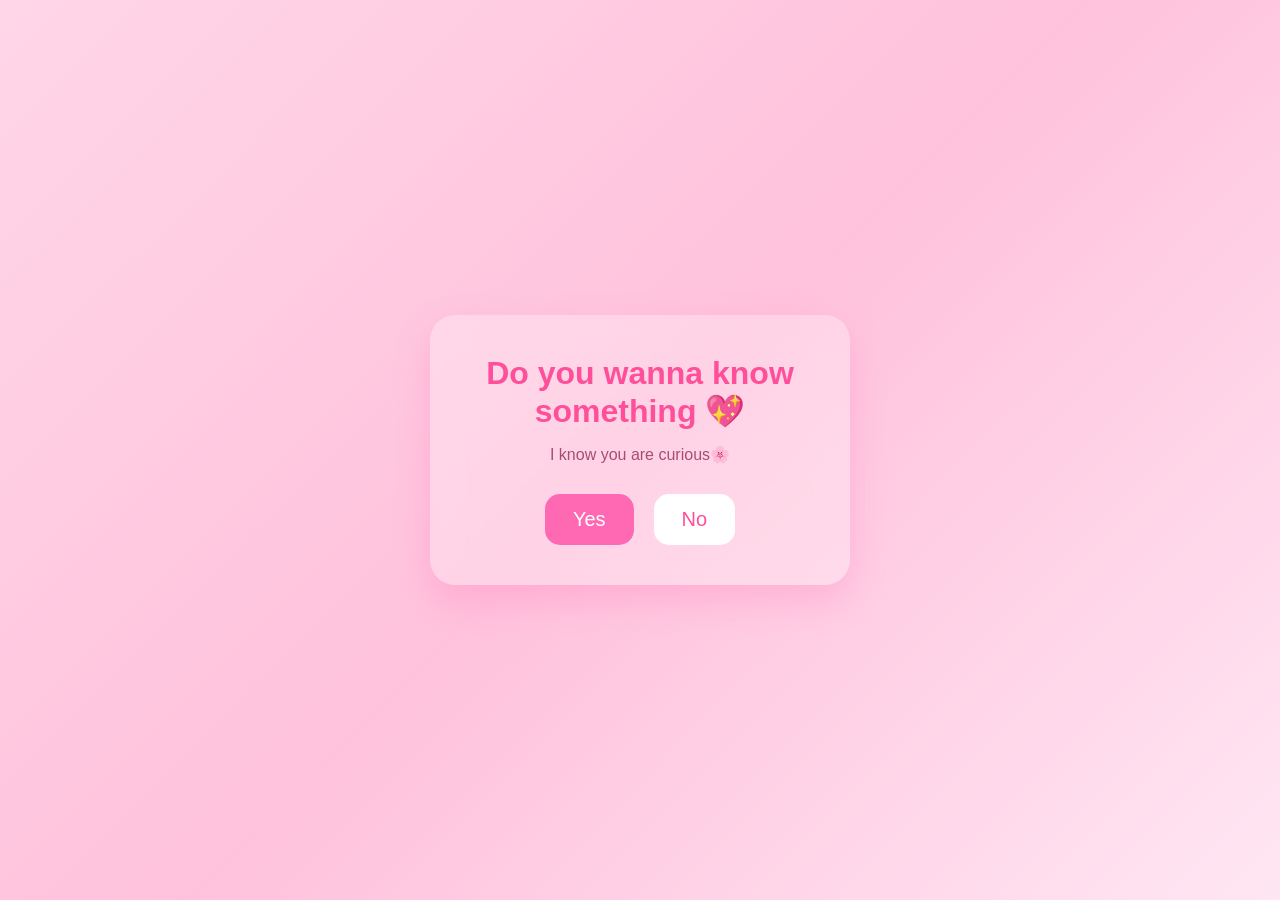
==== indexSecurity.html @ e153c4ce "Create indexSecurity.html" ====
<!DOCTYPE html>
<html lang="en">
<head>
<meta charset="UTF-8">
<meta name="viewport" content="width=device-width, initial-scale=1.0">
<title>Question 💖</title>

<style>
*{
    margin:0;
    padding:0;
    box-sizing:border-box;
    font-family:'Poppins',sans-serif;
}

body{
    height:100vh;
    display:flex;
    justify-content:center;
    align-items:center;
    overflow:hidden;
    background:linear-gradient(135deg,#ffd6e7,#ffc2dc,#ffe6f3);
}

/* Falling emojis */
.emoji{
    position:fixed;
    top:-10%;
    pointer-events:none;
    user-select:none;
    animation:fall linear infinite;
}

@keyframes fall{
    from{
        transform:translateY(-10vh) rotate(0deg);
        opacity:0;
    }
    10%{
        opacity:1;
    }
    to{
        transform:translateY(110vh) rotate(360deg);
        opacity:0;
    }
}

.card{
    width:420px;
    padding:40px;
    border-radius:25px;
    text-align:center;
    background:rgba(255,255,255,.28);
    backdrop-filter:blur(15px);
    box-shadow:0 15px 35px rgba(255,105,180,.25);
}

h1{
    color:#ff4f9a;
    margin-bottom:15px;
    font-size:32px;
}

p{
    color:#a84c72;
    margin-bottom:30px;
}

.buttons{
    display:flex;
    justify-content:center;
    gap:20px;
    align-items:center;
}

button{
    border:none;
    cursor:pointer;
    border-radius:15px;
    padding:14px 28px;
    font-size:20px;
    transition:.3s;
}

.yes-button{
    background:#ff69b4;
    color:white;
}

.yes-button:hover{
    background:#ff4f9a;
}

.no-button{
    background:white;
    color:#ff4f9a;
}

.no-button:hover{
    background:#ffe5f1;
}
</style>
</head>
<body>

<div class="card">
    <h1>Do you wanna know something 💖</h1>
    <p>I know you are curious🌸</p>

    <div class="buttons">
        <button class="yes-button" onclick="handleYesClick()">Yes </button>
        <button class="no-button" onclick="handleNoClick()">No </button>
    </div>
</div>

<script src="scirpt.js"></script>

<script>
// Falling emojis
const emojis=["💖","💕","🌸","🩷","🎀","🌷"];

for(let i=0;i<45;i++){
    const e=document.createElement("div");
    e.className="emoji";
    e.innerHTML=emojis[Math.floor(Math.random()*emojis.length)];

    e.style.left=Math.random()*100+"vw";
    e.style.fontSize=(18+Math.random()*18)+"px";
    e.style.animationDuration=(6+Math.random()*5)+"s";
    e.style.animationDelay=Math.random()*6+"s";

    document.body.appendChild(e);
}
</script>

</body>
</html>
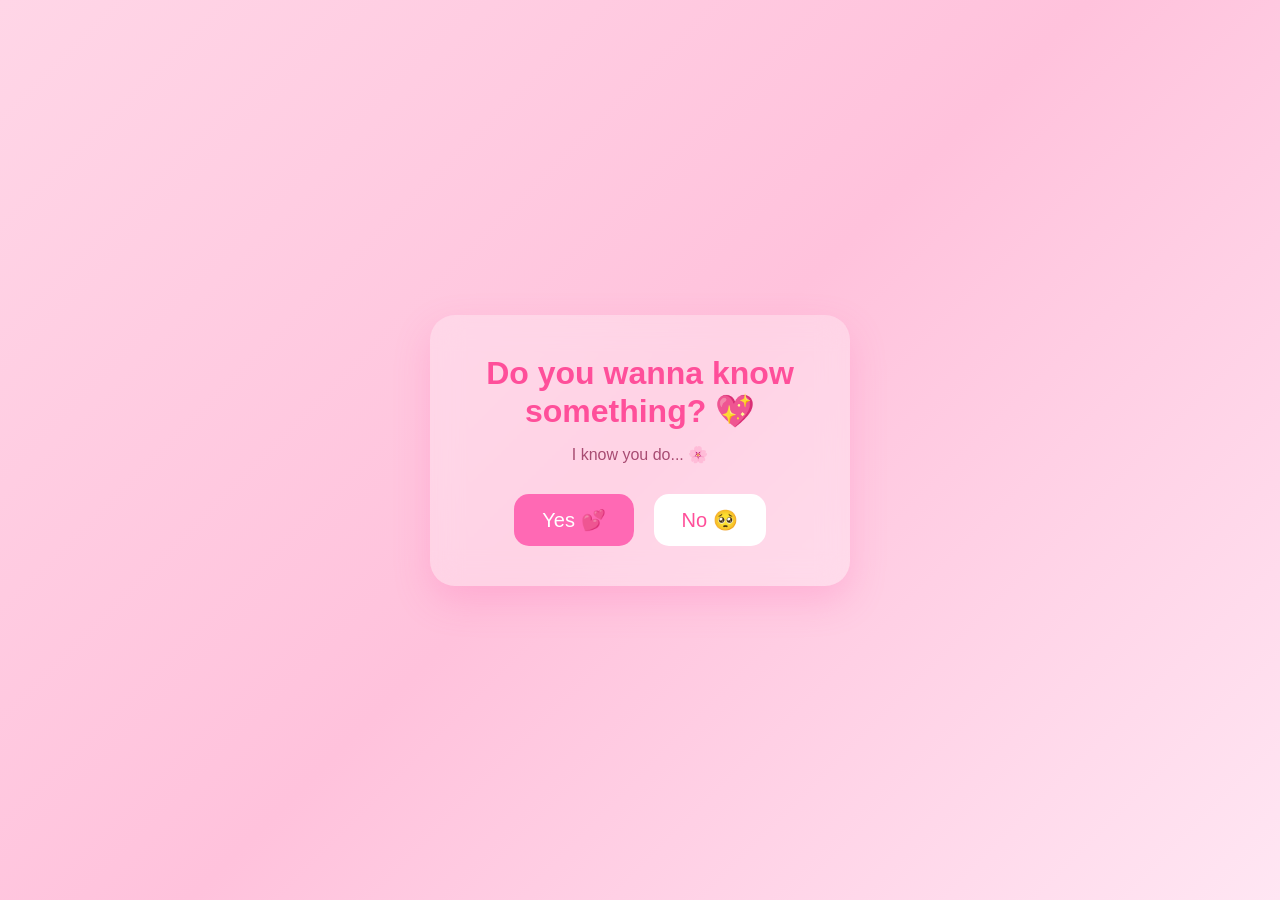
==== commit 58a0a1ed: "Create indexSecurity.html" ====
--- a/indexSecurity.html
+++ b/indexSecurity.html
@@ -104,12 +104,12 @@
 <body>
 
 <div class="card">
-    <h1>Do you wanna know something 💖</h1>
-    <p>I know you are curious🌸</p>
+    <h1>Do you wanna know something? 💖</h1>
+    <p>I know you do... 🌸</p>
 
     <div class="buttons">
-        <button class="yes-button" onclick="handleYesClick()">Yes </button>
-        <button class="no-button" onclick="handleNoClick()">No </button>
+        <button class="yes-button" onclick="handleYesClick()">Yes 💕</button>
+        <button class="no-button" onclick="handleNoClick()">No 🥺</button>
     </div>
 </div>
 
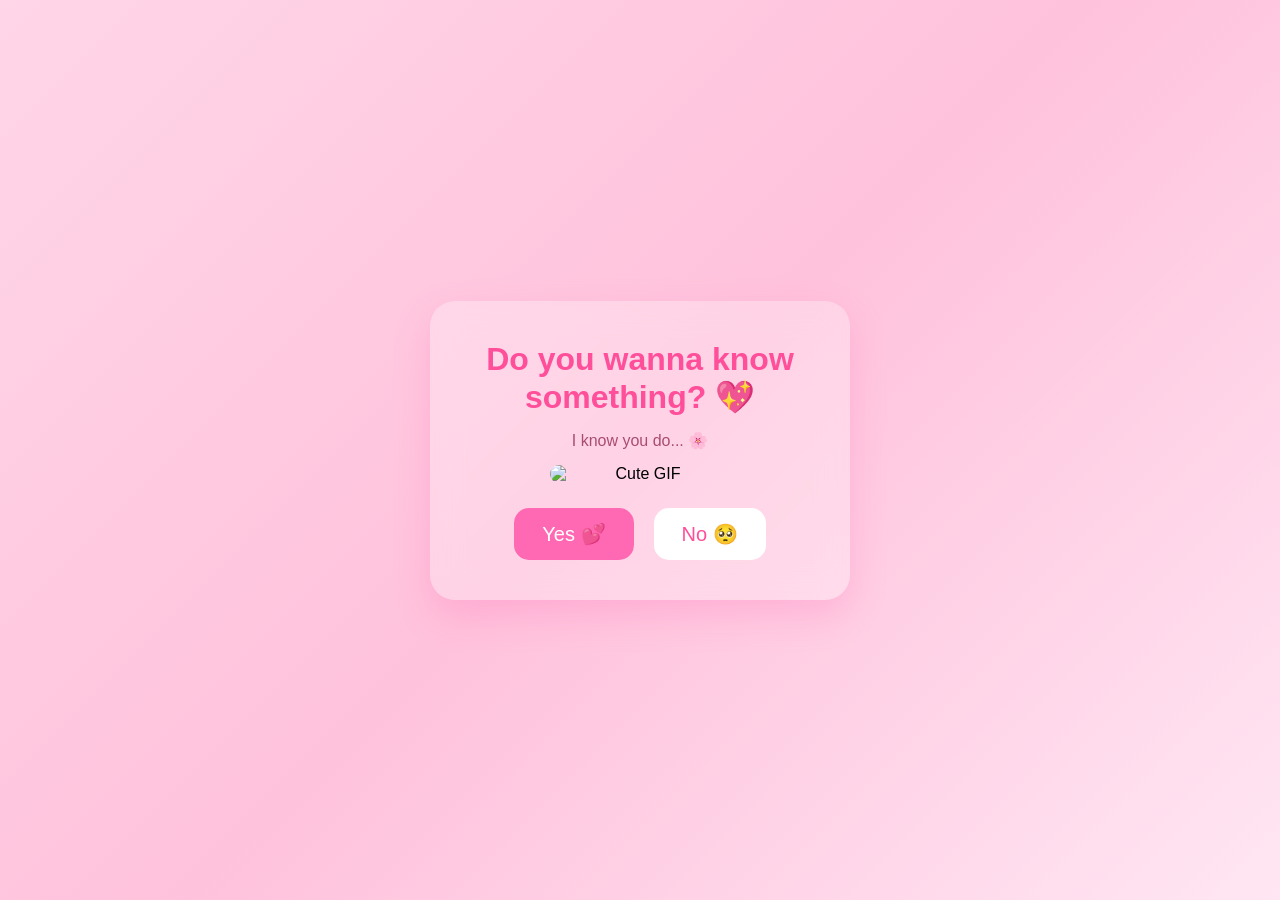
==== commit 02b4d75a: "Create indexSecurity.html" ====
--- a/indexSecurity.html
+++ b/indexSecurity.html
@@ -63,7 +63,16 @@
 
 p{
     color:#a84c72;
-    margin-bottom:30px;
+    margin-bottom:15px;
+}
+
+/* GIF */
+.question-gif{
+    width:180px;
+    max-width:100%;
+    display:block;
+    margin:15px auto 25px;
+    border-radius:15px;
 }
 
 .buttons{
@@ -107,17 +116,21 @@
     <h1>Do you wanna know something? 💖</h1>
     <p>I know you do... 🌸</p>
 
+    <!-- Your GIF -->
+    <img src="aw.gif" alt="Cute GIF" class="question-gif">
+
     <div class="buttons">
         <button class="yes-button" onclick="handleYesClick()">Yes 💕</button>
         <button class="no-button" onclick="handleNoClick()">No 🥺</button>
     </div>
 </div>
 
+<!-- Your existing JavaScript -->
 <script src="scirpt.js"></script>
 
+<!-- Falling emojis -->
 <script>
-// Falling emojis
-const emojis=["💖","💕","🌸","🩷","🎀","🌷"];
+const emojis = ["💖","💕","🌸","🩷","🎀","🌷"];
 
 for(let i=0;i<45;i++){
     const e=document.createElement("div");
